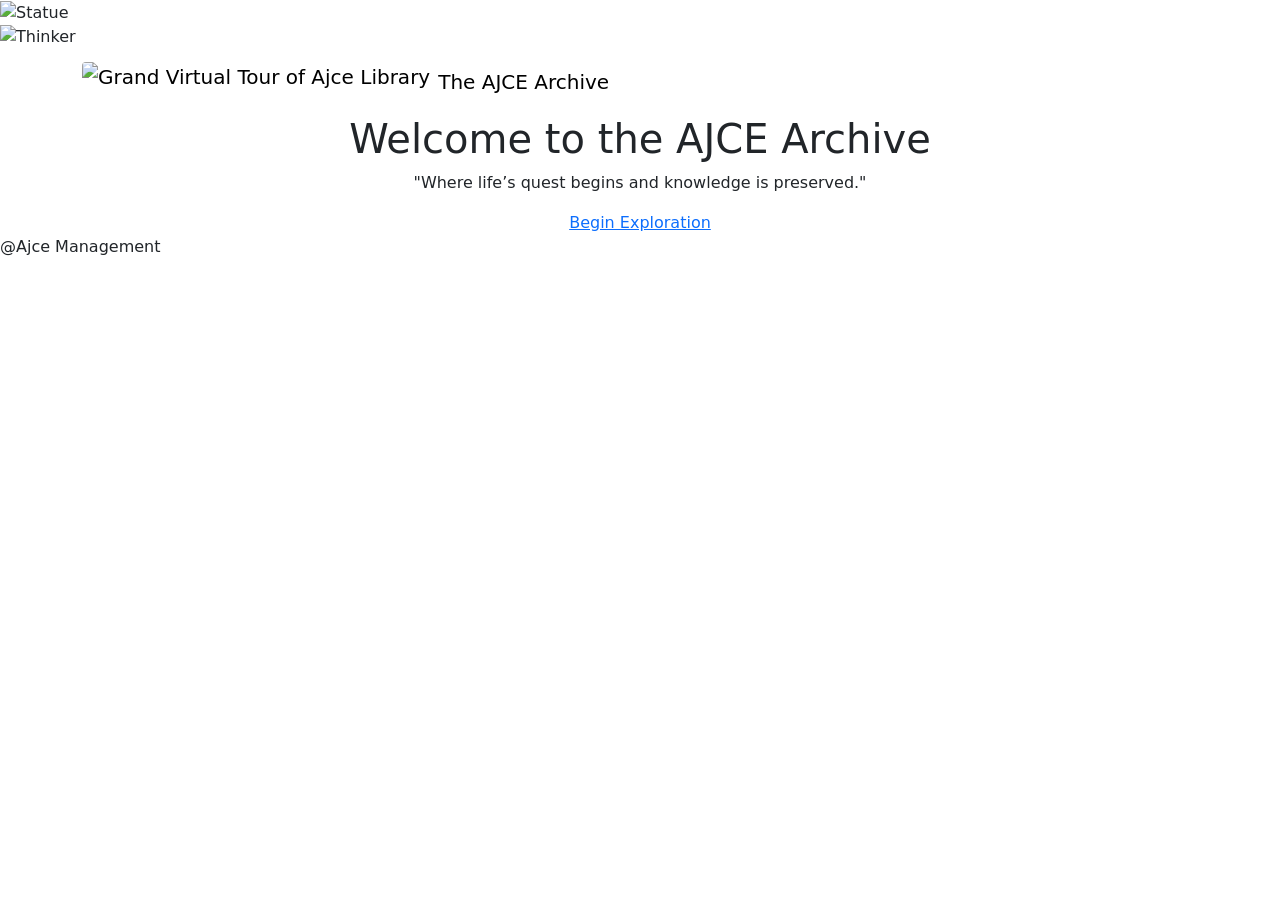
==== index.html @ 490db334 "Html updated" ====
<!DOCTYPE html>
<html>

<head>
    <!-- The title shown at the top of the browser tab -->
    <title>The AJCE Archive</title>
    <!-- Makes the page look good on phones and computers -->
    <meta name="viewport" content="width=device-width, initial-scale=1">
    <!-- Loads Bootstrap for basic layout building blocks -->
    <link href="https://cdn.jsdelivr.net/npm/bootstrap@5.3.2/dist/css/bootstrap.min.css" rel="stylesheet">
    <!-- Our custom design choices -->
    <link rel="stylesheet" href="style.css">
</head>

<body class="landing">

    <!-- Animated Statues -->
    <div class="landing-deco start-top">
        <img src="img/statue.png" alt="Statue">
    </div>
    <div class="landing-deco start-bottom">
        <img src="img/thinker.jpg" alt="Thinker">
    </div>

    <!-- Navigation bar at the top with premium glassmorphism -->
    <nav class="navbar">
        <div class="container d-flex align-items-center">
            <!-- Branding: Logo and Title wrapped in the Virtual Tour link -->
            <a class="navbar-brand d-flex align-items-center gap-2" href="https://youtu.be/TN1XCXporTI?si=je1VvQR_Y2uNkbG3" target="_blank" title="Grand Virtual Tour of Ajce Library">
                <img src="img/collegelogo.jpg" alt="Grand Virtual Tour of Ajce Library" style="height: 40px; border-radius: 4px;">
                <span>The AJCE Archive</span>
            </a>
            <!-- This area dynamically shows 'Scholar Login' or 'Return to Login' -->
            <div id="nav-actions" class="ms-auto d-flex gap-3">
            </div>
        </div>
    </nav>

    <section class="hero">
        <div class="container">
            <div class="hero-content mx-auto text-center">
                <h1>Welcome to the AJCE Archive</h1>
                <p>"Where life’s quest begins and knowledge is preserved."</p>
                <a href="library.html" id="begin-exploration" class="cta-btn">Begin Exploration</a>
            </div>
        </div>
    </section>

    <footer>
        <p>@Ajce Management</p>
    </footer>

    <!-- Bootstrap logic for dropdowns and menus -->
    <script src="https://cdn.jsdelivr.net/npm/bootstrap@5.3.2/dist/js/bootstrap.bundle.min.js"></script>
    <!-- Our custom logic for the landing page entrance and exit motions -->
    <script src="js/landing.js"></script>
</body>

</html>
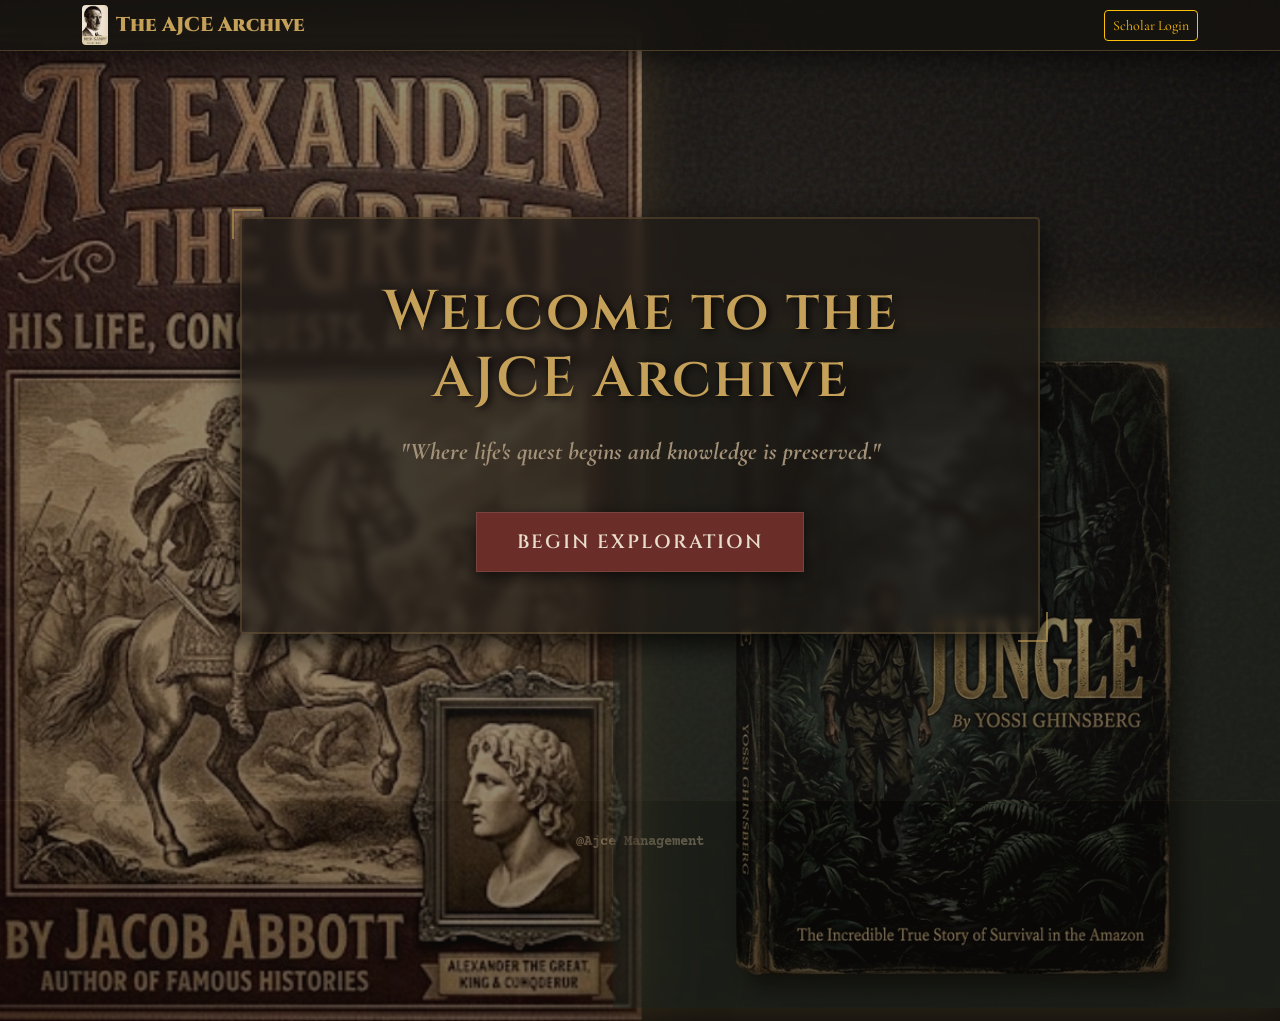
==== commit 3804b55d: "Fix database schema mismatches, centralize routing, add admin dashboard, clean up duplicates, and re" ====
--- a/index.html
+++ b/index.html
@@ -9,17 +9,17 @@
     <!-- Loads Bootstrap for basic layout building blocks -->
     <link href="https://cdn.jsdelivr.net/npm/bootstrap@5.3.2/dist/css/bootstrap.min.css" rel="stylesheet">
     <!-- Our custom design choices -->
-    <link rel="stylesheet" href="style.css">
+    <link rel="stylesheet" href="library css/style (1).css">
 </head>
 
 <body class="landing">
 
     <!-- Animated Statues -->
     <div class="landing-deco start-top">
-        <img src="img/statue.png" alt="Statue">
+        <img src="images/IMG-20260316-WA0038.jpg" alt="Statue">
     </div>
     <div class="landing-deco start-bottom">
-        <img src="img/thinker.jpg" alt="Thinker">
+        <img src="images/IMG-20260316-WA0039.jpg" alt="Thinker">
     </div>
 
     <!-- Navigation bar at the top with premium glassmorphism -->
@@ -27,7 +27,7 @@
         <div class="container d-flex align-items-center">
             <!-- Branding: Logo and Title wrapped in the Virtual Tour link -->
             <a class="navbar-brand d-flex align-items-center gap-2" href="https://youtu.be/TN1XCXporTI?si=je1VvQR_Y2uNkbG3" target="_blank" title="Grand Virtual Tour of Ajce Library">
-                <img src="img/collegelogo.jpg" alt="Grand Virtual Tour of Ajce Library" style="height: 40px; border-radius: 4px;">
+                <img src="images/IMG-20260316-WA0036.jpg" alt="Grand Virtual Tour of Ajce Library" style="height: 40px; border-radius: 4px;">
                 <span>The AJCE Archive</span>
             </a>
             <!-- This area dynamically shows 'Scholar Login' or 'Return to Login' -->
@@ -40,7 +40,7 @@
         <div class="container">
             <div class="hero-content mx-auto text-center">
                 <h1>Welcome to the AJCE Archive</h1>
-                <p>"Where life’s quest begins and knowledge is preserved."</p>
+                <p>"Where life's quest begins and knowledge is preserved."</p>
                 <a href="library.html" id="begin-exploration" class="cta-btn">Begin Exploration</a>
             </div>
         </div>
@@ -53,7 +53,30 @@
     <!-- Bootstrap logic for dropdowns and menus -->
     <script src="https://cdn.jsdelivr.net/npm/bootstrap@5.3.2/dist/js/bootstrap.bundle.min.js"></script>
     <!-- Our custom logic for the landing page entrance and exit motions -->
-    <script src="js/landing.js"></script>
+    <script src="Javascript/landing.js"></script>
+    <!-- Nav actions: show login/logout links based on session -->
+    <script>
+        (function() {
+            const navActions = document.getElementById('nav-actions');
+            const isLoggedIn = localStorage.getItem('isLoggedIn') === 'true';
+            const userRole = localStorage.getItem('userRole');
+            const userName = localStorage.getItem('userName');
+
+            if (isLoggedIn) {
+                navActions.innerHTML = `
+                    <span style="color: var(--accent-gold); font-family: var(--font-heading); font-size: 0.85rem; align-self: center;">
+                        Welcome, ${userName || 'Scholar'}
+                    </span>
+                    ${userRole === 'admin' ? '<a href="admin.html" class="btn btn-outline-warning btn-sm">Admin Panel</a>' : ''}
+                    <button onclick="localStorage.clear(); location.reload();" class="btn btn-outline-secondary btn-sm">Logout</button>
+                `;
+            } else {
+                navActions.innerHTML = `
+                    <a href="login.html" class="btn btn-outline-warning btn-sm">Scholar Login</a>
+                `;
+            }
+        })();
+    </script>
 </body>
 
 </html>
--- a/library css/style (1).css
+++ b/library css/style (1).css
@@ -0,0 +1,2808 @@
+@import url('https://fonts.googleapis.com/css2?family=Cinzel:wght@400;600;700&family=Cormorant+Garamond:ital,wght@0,400;0,600;1,400&family=Courier+Prime&display=swap');
+
+/* 
+ * ===== VARIABLES & AESTHETIC ===== 
+ * Defines the core color palette, typography, and standard visual effects 
+ * used throughout the site to maintain the dark academia / archival theme.
+ * Uses CSS custom properties (--var) for consistent theming.
+ */
+:root {
+    --bg-dark: #12100e;
+    --bg-paper: #2a241f;
+    --bg-parchment: #e8dcca;
+    --text-primary: #d4c5b0;
+    --text-secondary: #a39178;
+    --text-dark: #2c241b;
+    --accent-gold: #c5a059;
+    --accent-gold-hover: #e0bb75;
+    --accent-crimson: #6b2d28;
+    --accent-crimson-hover: #863a34;
+
+    --font-heading: 'Cinzel', serif;
+    --font-body: 'Cormorant Garamond', serif;
+    --font-mono: 'Courier Prime', monospace;
+
+    --shadow-deep: 0 10px 30px rgba(0, 0, 0, 0.8);
+    --shadow-inset: inset 0 0 50px rgba(0, 0, 0, 0.7);
+    --border-ornate: 1px solid rgba(197, 160, 89, 0.3);
+}
+
+/* 
+ * Base Page Texture & Typography 
+ * Applies the core dark background, global noise texture layer (via SVG data URI),
+ * and establishes the default serif font family and sizing for the entire document.
+ */
+body {
+    margin: 0;
+    font-size: x-large;
+    font-weight: 900;
+    font-family: var(--font-body);
+    background-color: var(--bg-dark);
+    /* SVG Noise Texture for the background */
+    background-image: url("data:image/svg+xml,%3Csvg viewBox='0 0 200 200' xmlns='http://www.w3.org/2000/svg'%3E%3Cfilter id='noiseFilter'%3E%3CfeTurbulence type='fractalNoise' baseFrequency='0.85' numOctaves='3' stitchTiles='stitch'/%3E%3C/filter%3E%3Crect width='100%25' height='100%25' filter='url(%23noiseFilter)' opacity='0.08'/%3E%3C/svg%3E"),
+        radial-gradient(circle at center, #24201c 0%, #0d0b0a 100%);
+    background-attachment: fixed;
+    color: var(--text-primary);
+    line-height: 1.6;
+    overflow-x: hidden;
+}
+
+h1,
+h2,
+h3,
+h4,
+h5,
+h6 {
+    font-family: var(--font-heading);
+    color: var(--accent-gold);
+    font-weight: 600;
+    letter-spacing: 2px;
+}
+
+/* These are decorative images like statues and butterflies that sit in the background */
+.collage-bg {
+    position: fixed;
+    top: 0;
+    left: 0;
+    width: 100vw;
+    height: 100vh;
+    overflow: hidden;
+    z-index: -1;
+    pointer-events: none;
+}
+
+.collage-item {
+    position: absolute;
+    mix-blend-mode: multiply;
+    filter: contrast(1.1) sepia(0.6) opacity(0.6);
+    transition: transform 1s ease-out;
+}
+
+.collage-statue {
+    bottom: -5vh;
+    left: -5vw;
+    width: clamp(200px, 40vw, 450px);
+    transform: rotate(-5deg);
+}
+
+.collage-hands {
+    top: 15vh;
+    right: -10vw;
+    width: clamp(300px, 50vw, 600px);
+    transform: rotate(10deg);
+}
+
+.collage-butterfly {
+    top: 10vh;
+    left: 15vw;
+    width: clamp(150px, 25vw, 300px);
+    transform: rotate(-15deg);
+    opacity: 0.4;
+}
+
+/* Parallax hover effect for collage elements */
+body:hover .collage-statue {
+    transform: rotate(-5deg) translate(5px, -5px);
+}
+
+body:hover .collage-hands {
+    transform: rotate(10deg) translate(-10px, 5px);
+}
+
+body:hover .collage-butterfly {
+    transform: rotate(-12deg) translate(15px, 10px);
+}
+
+/* 
+ * ===== LANDING PAGE ===== 
+ * Layout and styling specifically for the initial entry view (index.html).
+ * Uses Flexbox to center the main title and entry button within the viewport.
+ */
+.landing {
+    min-height: 100vh;
+    display: flex;
+    flex-direction: column;
+    position: relative;
+    overflow: hidden;
+}
+
+/* Controls the look of the big statues on the landing page */
+.landing-deco {
+    position: absolute;
+    z-index: 0;
+    pointer-events: none;
+}
+
+.landing-deco img {
+    width: clamp(400px, 55vw, 680px);
+    height: auto;
+    filter: sepia(0.25) contrast(1.1) brightness(1.05) drop-shadow(0 0 30px rgba(197, 160, 89, 0.45)) drop-shadow(0 25px 40px rgba(0, 0, 0, 0.7));
+    transition: filter 0.5s ease;
+}
+
+.landing-deco img:hover {
+    filter: sepia(0.1) contrast(1.15) brightness(1.12) drop-shadow(0 0 50px rgba(197, 160, 89, 0.7)) drop-shadow(0 25px 40px rgba(0, 0, 0, 0.7));
+}
+
+.start-top {
+    top: 3vh;
+    /* Lowered further from -2vh */
+    left: -3vw;
+    animation: slideDown 2.2s cubic-bezier(0.2, 0.8, 0.2, 1) forwards,
+        floatStatue 6s ease-in-out 2.2s infinite;
+}
+
+.start-bottom {
+    bottom: -12vh;
+    right: -1vw;
+    animation: slideUp 2.2s cubic-bezier(0.2, 0.8, 0.2, 1) forwards,
+        floatStatueReverse 7s ease-in-out 2.2s infinite;
+}
+
+@keyframes slideDown {
+    0% {
+        transform: translateY(-100vh);
+        opacity: 0;
+    }
+
+    100% {
+        transform: translateY(0);
+        opacity: 0.5;
+        /* Defined transparency */
+    }
+}
+
+@keyframes slideUp {
+    0% {
+        transform: translateY(100vh);
+        opacity: 0;
+    }
+
+    100% {
+        transform: translateY(0);
+        opacity: 0.5;
+        /* Defined transparency */
+    }
+}
+
+/* Exit Animations */
+.start-top.is-exiting {
+    animation: none !important;
+    /* Kill the floating animation to allow horizontal slide */
+    transform: translateX(-100vw) !important;
+    opacity: 0 !important;
+    transition: all 1s cubic-bezier(0.7, 0, 0.3, 1);
+}
+
+.start-bottom.is-exiting {
+    animation: none !important;
+    /* Kill the floating animation to allow horizontal slide */
+    transform: translateX(100vw) !important;
+    opacity: 0 !important;
+    transition: all 1s cubic-bezier(0.7, 0, 0.3, 1);
+}
+
+.hero-content.is-exiting {
+    opacity: 0;
+    transform: scale(0.9) translateY(-20px);
+    transition: all 0.8s ease;
+}
+
+@keyframes floatStatue {
+
+    0%,
+    100% {
+        transform: translateY(0px);
+    }
+
+    50% {
+        transform: translateY(-18px);
+    }
+}
+
+@keyframes floatStatueReverse {
+
+    0%,
+    100% {
+        transform: translateY(0px);
+    }
+
+    50% {
+        transform: translateY(18px);
+    }
+}
+
+/* STICKY NAVBAR */
+.navbar {
+    position: sticky;
+    top: 0;
+    z-index: 1000;
+
+    display: flex;
+    justify-content: space-between;
+    align-items: center;
+    padding: 20px 60px;
+
+    background: rgba(18, 16, 14, 0.85);
+    backdrop-filter: blur(12px);
+    border-bottom: var(--border-ornate);
+    box-shadow: 0 4px 30px rgba(0, 0, 0, 0.5);
+}
+
+.navbar h2 {
+    margin: 0;
+    font-size: 1.8rem;
+    text-shadow: 0 2px 4px rgba(0, 0, 0, 0.8);
+}
+
+.nav-btn {
+    font-family: var(--font-mono);
+    font-size: 0.9rem;
+    text-transform: uppercase;
+    letter-spacing: 1px;
+    padding: 10px 24px;
+    background: transparent;
+    border: 1px solid var(--accent-gold);
+    color: var(--accent-gold);
+    text-decoration: none;
+    transition: all 0.4s ease;
+    position: relative;
+    overflow: hidden;
+}
+
+.nav-btn::before {
+    content: '';
+    position: absolute;
+    top: 0;
+    left: 0;
+    width: 100%;
+    height: 100%;
+    background: var(--accent-gold);
+    z-index: -1;
+    transform: scaleX(0);
+    transform-origin: right;
+    transition: transform 0.4s ease;
+}
+
+.nav-btn:hover {
+    color: var(--bg-dark);
+}
+
+.nav-btn:hover::before {
+    transform: scaleX(1);
+    transform-origin: left;
+}
+
+/* HERO SECTION */
+.hero {
+    flex-grow: 1;
+    display: flex;
+    justify-content: center;
+    align-items: center;
+    text-align: center;
+    padding: 0 20px;
+    position: relative;
+}
+
+/* Vintage Decorative Frame for Hero Content */
+.hero-content {
+    background: rgba(30, 26, 22, 0.7);
+    padding: 60px 80px;
+    border: 2px solid rgba(197, 160, 89, 0.2);
+    border-radius: 4px;
+    box-shadow: var(--shadow-deep);
+    backdrop-filter: blur(5px);
+    position: relative;
+    max-width: 800px;
+    animation: fadeIn 1.5s ease-out;
+}
+
+/* Ornamental Corners */
+.hero-content::before,
+.hero-content::after {
+    content: '';
+    position: absolute;
+    width: 30px;
+    height: 30px;
+    border: 2px solid var(--accent-gold);
+    opacity: 0.6;
+}
+
+.hero-content::before {
+    top: -10px;
+    left: -10px;
+    border-right: none;
+    border-bottom: none;
+}
+
+.hero-content::after {
+    bottom: -10px;
+    right: -10px;
+    border-left: none;
+    border-top: none;
+}
+
+.hero-content h1 {
+    font-size: 3.5rem;
+    margin-bottom: 20px;
+    text-shadow: 2px 2px 8px rgba(0, 0, 0, 0.9);
+}
+
+.hero-content p {
+    font-size: 1.5rem;
+    color: var(--text-secondary);
+    margin-bottom: 40px;
+    font-style: italic;
+}
+
+.cta-btn {
+    display: inline-block;
+    padding: 14px 40px;
+    background: var(--accent-crimson);
+    color: var(--bg-parchment);
+    font-family: var(--font-heading);
+    font-size: 1.2rem;
+    font-weight: 600;
+    text-decoration: none;
+    letter-spacing: 2px;
+    border: 1px solid rgba(255, 255, 255, 0.1);
+    box-shadow: 0 4px 15px rgba(0, 0, 0, 0.6);
+    transition: all 0.3s ease;
+    text-transform: uppercase;
+}
+
+.cta-btn:hover {
+    background: var(--accent-crimson-hover);
+    transform: translateY(-3px);
+    box-shadow: 0 8px 25px rgba(0, 0, 0, 0.8);
+}
+
+/* ===== INTERACTIVE COLLAGE BACKGROUND ===== */
+.interactive-collage-bg {
+    position: fixed;
+    top: -10%;
+    left: -10%;
+    width: 120%;
+    height: 120%;
+    background-image: url('../images/IMG-20260316-WA0049.jpg');
+    background-size: cover;
+    background-position: center;
+    z-index: -2;
+    filter: brightness(0.35) sepia(0.25) contrast(1.1);
+    transition: transform 0.15s ease-out;
+    /* Smooth hover interaction */
+    pointer-events: none;
+    will-change: transform;
+}
+
+body.landing .interactive-collage-bg {
+    filter: brightness(0.45) sepia(0.2);
+}
+
+/* ===== HIGH-PERFORMANCE LIBRARY ENTRANCE MOTION ===== */
+.library-body {
+    background-color: #000;
+}
+
+/* 
+  1. Cinematic Shutter Reveal
+  This is the black overlay that slides up. We use "transform" instead of "top" 
+  because transform is processed by the computer's GPU, making the motion silky smooth and fast. 
+*/
+.shutter-reveal {
+    position: fixed;
+    top: 0;
+    left: 0;
+    width: 100%;
+    height: 100%;
+    background: #12100e;
+    z-index: 9999;
+    pointer-events: none;
+    transform: translateY(0);
+    /* 
+      "cubic-bezier" is a math curve the browser uses to decide speed.
+      This specific curve (0.9, 0, 0.1, 1) means it starts slow, accelerates fast, and eases at the very end.
+    */
+    transition: transform 1.2s cubic-bezier(0.9, 0, 0.1, 1);
+}
+
+.library-body.is-ready .shutter-reveal {
+    /* Slide it 100% of its height upwards, revealing the page */
+    transform: translateY(-100%);
+}
+
+/* 
+  2. Reveal Items (staggered entry)
+  This controls how the header, search bar, and books "arrive" on the page. 
+  Initially, they are invisible (opacity 0), pushed down (translateY 40px), shrunk (scale 0.95), and blurry.
+*/
+.reveal-item {
+    opacity: 0;
+    transform: translateY(40px) scale(0.95);
+    filter: blur(10px);
+    /* 
+      This transition uses a different cubic-bezier curve that 'overshoots' value 1.
+      This creates a physical, bouncy 'spring' effect when the items land in place.
+    */
+    transition: all 0.7s cubic-bezier(0.34, 1.56, 0.64, 1);
+}
+
+.reveal-item.is-visible {
+    opacity: 1;
+    transform: translateY(0) scale(1);
+    filter: blur(0);
+}
+
+/* Staggered Precision Delays */
+.delay-1 {
+    transition-delay: 0.1s;
+}
+
+.delay-2 {
+    transition-delay: 0.2s;
+}
+
+.delay-3 {
+    transition-delay: 0.3s;
+}
+
+.delay-4 {
+    transition-delay: 0.4s;
+}
+
+.delay-5 {
+    transition-delay: 0.5s;
+}
+
+/* Background zoom-in effect */
+.interactive-collage-bg {
+    transform: scale(1.3);
+    transition: transform 2s cubic-bezier(0.2, 0.8, 0.2, 1), filter 1s ease;
+}
+
+.library-body.is-ready .interactive-collage-bg {
+    transform: scale(1.05);
+    /* Settles into place */
+}
+
+/* ===== 3-TIER ARCHIVAL HEADER ===== */
+/* ===== GLASSMORPHISM HEADERS ===== */
+.library-header, .navbar {
+    position: sticky;
+    top: 0;
+    z-index: 1000;
+    background: rgba(18, 16, 14, 0.8) !important;
+    backdrop-filter: blur(15px) !important;
+    border-bottom: 2px solid var(--accent-gold);
+    box-shadow: 0 15px 40px rgba(0, 0, 0, 0.9);
+    padding: 0;
+}
+
+/* Tier 1: Utility Bar (Bootstrap Navbar) */
+.archival-nav-top {
+    border-bottom: 1px solid rgba(197, 160, 89, 0.15);
+    background: rgba(0, 0, 0, 0.2);
+}
+
+.back-link-archival {
+    font-family: var(--font-heading);
+    color: var(--text-primary) !important;
+    text-decoration: none;
+    font-size: 1.1rem;
+    font-weight: 600;
+    letter-spacing: 1px;
+    transition: all 0.3s ease;
+    display: flex;
+    align-items: center;
+    gap: 10px;
+}
+
+.back-link-archival:hover {
+    color: var(--accent-gold) !important;
+    transform: translateX(-5px);
+}
+
+.back-sym {
+    color: var(--accent-gold);
+    font-size: 1.3rem;
+}
+
+.pfp-container {
+    width: 45px;
+    height: 45px;
+    border-radius: 50%;
+    border: 2px solid var(--accent-gold);
+    display: flex;
+    align-items: center;
+    justify-content: center;
+    cursor: pointer;
+    transition: all 0.3s cubic-bezier(0.4, 0, 0.2, 1);
+    box-shadow: 0 0 15px rgba(197, 160, 89, 0.3);
+    position: relative;
+    background: rgba(40, 35, 30, 0.9);
+}
+
+.pfp-id-text {
+    font-family: var(--font-heading);
+    color: var(--accent-gold);
+    font-size: 0.75rem;
+    font-weight: 700;
+    letter-spacing: 1px;
+    text-transform: uppercase;
+}
+
+.pfp-container:hover {
+    transform: scale(1.1) rotate(5deg);
+    box-shadow: 0 0 25px rgba(197, 160, 89, 0.6);
+}
+
+/* Page Blur Overlay */
+#pageBlur {
+    position: fixed;
+    top: 0;
+    left: 0;
+    width: 100%;
+    height: 100%;
+    background: rgba(0, 0, 0, 0.4);
+    backdrop-filter: blur(8px);
+    z-index: 2000;
+    opacity: 0;
+    pointer-events: none;
+    transition: opacity 0.5s ease;
+}
+
+#pageBlur.active {
+    opacity: 1;
+    pointer-events: auto;
+}
+
+/* Premium Profile Card */
+.profile-card {
+    position: fixed;
+    top: 80px;
+    right: 20px;
+    width: 320px;
+    background: rgba(30, 26, 22, 0.95);
+    backdrop-filter: blur(20px);
+    border: 2px solid var(--accent-gold);
+    border-radius: 8px;
+    padding: 2rem;
+    z-index: 2001;
+    box-shadow: 0 20px 50px rgba(0, 0, 0, 0.9);
+    transform: scale(0.9) translateX(50px);
+    opacity: 0;
+    pointer-events: none;
+    transition: all 0.5s cubic-bezier(0.34, 1.56, 0.64, 1);
+    background-image: url("data:image/svg+xml,%3Csvg viewBox='0 0 200 200' xmlns='http://www.w3.org/2000/svg'%3E%3Cfilter id='noiseFilter'%3E%3CfeTurbulence type='fractalNoise' baseFrequency='0.85' numOctaves='3' stitchTiles='stitch'/%3E%3C/filter%3E%3Crect width='100%25' height='100%25' filter='url(%23noiseFilter)' opacity='0.05'/%3E%3C/svg%3E");
+}
+
+.profile-card.active {
+    transform: scale(1) translateX(0);
+    opacity: 1;
+    pointer-events: auto;
+}
+
+.profile-card-header {
+    display: flex;
+    flex-direction: column;
+    align-items: center;
+    margin-bottom: 2rem;
+    position: relative;
+}
+
+.close-profile-btn {
+    position: absolute;
+    top: -10px;
+    right: -10px;
+    background: #8b0000;
+    border: 1px solid var(--accent-gold);
+    color: white;
+    width: 30px;
+    height: 30px;
+    border-radius: 50%;
+    display: flex;
+    align-items: center;
+    justify-content: center;
+    cursor: pointer;
+    font-size: 1.2rem;
+    transition: all 0.3s ease;
+    box-shadow: 0 4px 10px rgba(0, 0, 0, 0.5);
+}
+
+.close-profile-btn:hover {
+    background: #ff0000;
+    transform: rotate(90deg) scale(1.1);
+}
+
+.profile-avatar-large {
+    width: 80px;
+    height: 80px;
+    border-radius: 50%;
+    border: 3px solid var(--accent-gold);
+    margin-bottom: 1rem;
+    box-shadow: 0 0 20px rgba(197, 160, 89, 0.4);
+    display: flex;
+    align-items: center;
+    justify-content: center;
+    background: rgba(40, 35, 30, 0.9);
+}
+
+.avatar-large-text {
+    font-family: var(--font-heading);
+    color: var(--accent-gold);
+    font-size: 1.8rem;
+    font-weight: 700;
+    letter-spacing: 2px;
+}
+
+.profile-id {
+    font-family: var(--font-heading);
+    color: var(--accent-gold);
+    font-size: 1.4rem;
+    text-transform: uppercase;
+    letter-spacing: 2px;
+}
+
+.profile-role {
+    font-family: var(--font-mono);
+    color: var(--text-secondary);
+    font-size: 0.9rem;
+    margin-bottom: 1.5rem;
+}
+
+.profile-actions {
+    width: 100%;
+    border-top: 1px solid rgba(197, 160, 89, 0.2);
+    padding-top: 1.5rem;
+}
+
+.btn-card-logout {
+    width: 100%;
+    padding: 12px;
+    background: var(--accent-crimson);
+    color: var(--bg-parchment);
+    border: 1px solid var(--accent-gold);
+    border-radius: 4px;
+    font-family: var(--font-heading);
+    text-transform: uppercase;
+    letter-spacing: 2px;
+    cursor: pointer;
+    transition: all 0.3s ease;
+}
+
+.btn-card-logout:hover {
+    background: var(--accent-crimson-hover);
+    transform: translateY(-2px);
+    box-shadow: 0 5px 15px rgba(0, 0, 0, 0.5);
+}
+
+/* Tier 2: Display Title */
+.archival-main-title {
+    font-size: clamp(1.5rem, 5vw, 2.8rem);
+    margin: 0;
+    padding: 8px 0;
+    letter-spacing: clamp(2px, 1.5vw, 10px);
+    font-weight: 700;
+    color: var(--accent-gold);
+    text-transform: uppercase;
+    text-shadow: 0 4px 10px rgba(0, 0, 0, 0.8);
+    transition: all 0.3s ease;
+}
+
+@media (max-width: 768px) {
+    .archival-main-title {
+        padding: 2px 0;
+        letter-spacing: 1px;
+        font-size: 1.5rem;
+        /* Smaller size on mobile */
+    }
+}
+
+/* Tier 3: Controls Row */
+.archival-select-sm,
+.archival-input-sm {
+    background: var(--bg-parchment) !important;
+    color: var(--text-dark) !important;
+    border: 2px solid var(--text-secondary) !important;
+    font-family: var(--font-mono);
+    height: 48px !important;
+    border-radius: 4px !important;
+    font-size: 1rem !important;
+}
+
+@media (max-width: 768px) {
+
+    .archival-select-sm,
+    .archival-input-sm {
+        height: 44px !important;
+        /* Shorter inputs on mobile */
+        font-size: 0.9rem !important;
+    }
+}
+
+.archival-select-sm:focus,
+.archival-input-sm:focus {
+    border-color: var(--accent-gold) !important;
+    box-shadow: 0 0 15px rgba(197, 160, 89, 0.3) !important;
+}
+
+/* Pinterest-Style Search Dropdown */
+.search-input-group-archival {
+    position: relative;
+    width: 100%;
+}
+
+.suggestions-list-archival {
+    position: absolute;
+    top: calc(100% + 8px);
+    left: 0;
+    width: 100%;
+    background: var(--bg-parchment);
+    border: 2px solid var(--accent-gold);
+    border-radius: 6px;
+    list-style: none;
+    padding: 8px 0;
+    margin: 0;
+    z-index: 2000;
+    box-shadow: 0 15px 40px rgba(0, 0, 0, 0.7);
+    overflow: hidden;
+    animation: slideFadeIn 0.3s cubic-bezier(0.175, 0.885, 0.32, 1.275) forwards;
+    transform-origin: top center;
+}
+
+.suggestions-list-archival li {
+    padding: 10px 18px;
+    font-family: var(--font-mono);
+    font-size: 0.95rem;
+    color: var(--text-dark);
+    cursor: pointer;
+    transition: all 0.2s ease;
+    border-bottom: 1px solid rgba(0, 0, 0, 0.05);
+}
+
+.suggestions-list-archival li:last-child {
+    border-bottom: none;
+}
+
+.suggestions-list-archival li:hover,
+.suggestions-list-archival li[aria-selected="true"] {
+    background: rgba(197, 160, 89, 0.15);
+    color: var(--accent-crimson);
+    padding-left: 24px;
+}
+
+.suggestions-list-archival .no-result {
+    color: var(--text-secondary);
+    font-style: italic;
+    text-align: center;
+    padding: 15px;
+}
+
+@keyframes slideFadeIn {
+    from {
+        opacity: 0;
+        transform: translateY(-10px) scale(0.98);
+    }
+
+    to {
+        opacity: 1;
+        transform: translateY(0) scale(1);
+    }
+}
+
+/* Social & Cart Integration */
+.social-row-archival {
+    display: flex;
+    gap: 18px;
+    padding-right: 18px;
+    border-right: 1px solid rgba(197, 160, 89, 0.2);
+}
+
+@media (max-width: 768px) {
+    .social-row-archival {
+        border-right: none;
+        padding-right: 0;
+        margin-bottom: 0px;
+    }
+
+    .header-tier-bottom .row {
+        display: flex !important;
+        flex-direction: row !important;
+        flex-wrap: wrap !important;
+        /* Allow wrapping on extremely narrow screens to prevent disconnect */
+        justify-content: center;
+        gap: 8px;
+    }
+
+    .header-tier-bottom .col-6 {
+        flex: 1 1 45% !important;
+        /* Equal balance, allowing slight gap */
+        min-width: 0;
+        width: auto !important;
+        max-width: none !important;
+    }
+
+    /* Wrap the social row to the next line */
+    .header-tier-bottom .col-12 {
+        flex: 0 0 100% !important;
+        width: 100% !important;
+        margin-top: 10px;
+    }
+
+    .search-input-group-archival {
+        margin: 0;
+    }
+}
+
+.social-link-archival {
+    color: var(--accent-gold);
+    opacity: 0.75;
+    transition: all 0.3s ease;
+    display: block;
+}
+
+.social-link-archival svg {
+    width: 20px;
+    height: 20px;
+}
+
+.social-link-archival:hover {
+    opacity: 1;
+    transform: scale(1.2);
+    color: var(--accent-gold-hover);
+}
+
+.premium-cart-btn-archival {
+    background: transparent;
+    border: none;
+    position: relative;
+    cursor: pointer;
+    padding: 0;
+}
+
+.cart-icon-main {
+    font-size: 1.8rem;
+    color: var(--accent-gold);
+    filter: drop-shadow(0 2px 4px rgba(0, 0, 0, 0.5));
+    transition: transform 0.3s ease;
+}
+
+.premium-cart-btn-archival:hover .cart-icon-main {
+    transform: scale(1.1) rotate(-5deg);
+}
+
+.cart-badge-archival {
+    position: absolute;
+    top: -5px;
+    right: -10px;
+    background: #8b0000;
+    color: #f5e6d3;
+    font-size: 0.75rem;
+    font-weight: 700;
+    padding: 2px 6px;
+    border-radius: 50%;
+    border: 1px solid var(--accent-gold);
+}
+
+footer {
+    text-align: center;
+    padding: 30px;
+    font-family: var(--font-mono);
+    color: var(--text-secondary);
+    font-size: 0.9rem;
+    border-top: 1px solid rgba(197, 160, 89, 0.1);
+    background: var(--bg-dark);
+}
+
+/* ===== PAGE SECTIONS & UI BLOCKS ===== */
+
+/* Consolidated with .archival-main-title */
+
+.header-controls {
+    display: flex;
+    justify-content: space-between;
+    align-items: center;
+    max-width: 1200px;
+    margin: 0 auto;
+}
+
+.search-controls {
+    display: flex;
+    gap: 12px;
+    align-items: center;
+}
+
+.search-controls select {
+    font-family: var(--font-mono);
+    background: var(--bg-parchment);
+    color: var(--text-dark);
+    padding: 10px 35px 10px 15px;
+    border: 2px solid var(--text-secondary);
+    border-radius: 6px;
+    font-size: 1rem;
+    min-width: 180px;
+}
+
+@media (max-width: 768px) {
+    .search-controls select {
+        min-width: 0 !important;
+        /* Allow shrinking on mobile */
+    }
+}
+
+.search-wrap {
+    position: relative;
+    z-index: 10000;
+}
+
+.suggestions {
+    position: absolute;
+    top: 100%;
+    left: 0;
+    right: auto;
+    background: #fff8eb;
+    color: var(--text-dark);
+    border: 1px solid rgba(0, 0, 0, 0.08);
+    max-height: 220px;
+    overflow-y: auto;
+    list-style: none;
+    margin: 6px 0 0 0;
+    padding: 6px 0;
+    z-index: 9999;
+    box-shadow: 0 8px 24px rgba(0, 0, 0, 0.3);
+}
+
+.suggestions li {
+    padding: 8px 12px;
+    cursor: pointer;
+}
+
+.suggestions li[aria-selected="true"],
+.suggestions li:hover {
+    background: var(--accent-gold-hover);
+    color: var(--bg-dark);
+}
+
+main.container.my-2 #bookContainer .col {
+    transition: transform 0.3s ease-in-out, box-shadow 0.3s ease-in-out;
+}
+
+main.container.my-2 #bookContainer .col:hover {
+    transform: translateY(-5px);
+    /* Lifts the card slightly */
+    box-shadow: 0 10px 20px rgba(0, 0, 0, 0.2);
+    /* Adds a shadow for depth */
+}
+
+.suggestions .no-result {
+    color: #6b6b6b;
+    cursor: default;
+}
+
+/* Cart button in header */
+.cart-btn {
+    display: inline-flex;
+    align-items: center;
+    gap: 8px;
+    background: var(--bg-parchment);
+    border: 1px solid rgba(197, 160, 89, 0.18);
+    color: var(--text-dark);
+    font-size: 1rem;
+    cursor: pointer;
+    position: relative;
+    padding: 8px;
+    border-radius: 6px;
+    box-shadow: 0 4px 12px rgba(0, 0, 0, 0.4);
+}
+
+.cart-icon {
+    font-size: 1.8rem;
+    transition: transform 0.3s ease;
+}
+
+.premium-cart-btn:hover .cart-icon {
+    transform: scale(1.1) rotate(-5deg);
+}
+
+/* Compact cart dropdown panel */
+.offcanvas .cart-list {
+    max-height: 320px;
+    overflow: auto;
+    padding: 8px;
+    display: flex;
+    flex-direction: column;
+    gap: 8px;
+}
+
+.offcanvas .cart-item {
+    display: flex;
+    justify-content: space-between;
+    align-items: center;
+    gap: 8px;
+    padding: 8px;
+    border-radius: 6px;
+}
+
+.offcanvas .cart-item .meta {
+    flex: 1 1 auto;
+}
+
+.offcanvas .cart-item .controls {
+    display: flex;
+    gap: 6px;
+    align-items: center;
+}
+
+.offcanvas .cart-item button {
+    padding: 6px 8px;
+    border-radius: 4px;
+    border: 1px solid rgba(0, 0, 0, 0.06);
+    background: transparent;
+    cursor: pointer;
+}
+
+.offcanvas .cart-footer {
+    padding: 8px;
+    border-top: 1px solid rgba(0, 0, 0, 0.04);
+    display: flex;
+    justify-content: flex-end;
+    gap: 8px;
+}
+
+/* Toast notifications */
+.toast-container {
+    position: fixed;
+    bottom: 18px;
+    right: 18px;
+    z-index: 4000;
+    display: flex;
+    flex-direction: column;
+    gap: 8px;
+}
+
+.toast {
+    background: #1f2933;
+    color: #fff;
+    padding: 10px 14px;
+    border-radius: 8px;
+    box-shadow: 0 6px 18px rgba(0, 0, 0, 0.35);
+    opacity: 0;
+    transform: translateY(8px);
+    transition: opacity 220ms ease, transform 220ms ease;
+    min-width: 180px;
+}
+
+.toast.show {
+    opacity: 1;
+    transform: translateY(0);
+}
+
+.toast.success {
+    background: linear-gradient(135deg, #2f855a, #48bb78);
+}
+
+.toast.error {
+    background: linear-gradient(135deg, #c53030, #f56565);
+}
+
+.toast.info {
+    background: linear-gradient(135deg, #2b6cb0, #4299e1);
+}
+
+/* Typewriter style input */
+.library-header input {
+    font-family: var(--font-mono);
+    background: var(--bg-parchment);
+    color: var(--text-dark);
+    padding: 9px 15px;
+    width: auto;
+    max-width: 720px;
+    flex: 1 1 auto;
+    border: 2px solid var(--text-secondary);
+    border-radius: 6px;
+    /* softened from harsh 2px default */
+    font-size: 1.1rem;
+    box-shadow: inset 0 2px 5px rgba(0, 0, 0, 0.2);
+    transition: all 0.3s ease;
+}
+
+.library-header input:focus {
+    outline: none;
+    box-shadow: 0 0 15px rgba(197, 160, 89, 0.4), inset 0 2px 5px rgba(0, 0, 0, 0.2);
+    border-color: var(--accent-gold);
+}
+
+.library-header input::placeholder {
+    /* Bumped contrast for accessibility */
+    color: rgba(44, 36, 27, 0.75);
+}
+
+.back-btn {
+    font-family: var(--font-mono);
+    display: inline-flex;
+    align-items: center;
+    justify-content: center;
+    color: var(--accent-gold);
+    background: rgba(30, 26, 22, 0.7);
+    border: 1px solid var(--accent-gold);
+    text-decoration: none;
+    font-size: clamp(0.75rem, 2vw, 1.1rem);
+    padding: clamp(5px, 1.5vw, 8px) clamp(12px, 3vw, 20px);
+    text-transform: uppercase;
+    letter-spacing: 1px;
+    transition: all 0.3s ease;
+    border-radius: 4px;
+    box-shadow: 0 4px 10px rgba(0, 0, 0, 0.3);
+    white-space: nowrap;
+}
+
+.back-btn:hover {
+    background: var(--accent-gold);
+    color: var(--bg-dark);
+    transform: translateY(-2px);
+    box-shadow: 0 6px 15px rgba(197, 160, 89, 0.4);
+}
+
+/* ===== SOCIAL ICONS (library header) ===== */
+.social-icons-row {
+    display: flex;
+    align-items: center;
+    gap: 12px;
+    /* no margin-top — now sits inline with cart */
+}
+
+/* Right-side cluster: social icons + cart on one line */
+.header-right-cluster {
+    display: flex;
+    align-items: center;
+    gap: 16px;
+}
+
+.social-icon {
+    display: inline-flex;
+    align-items: center;
+    justify-content: center;
+    color: var(--accent-gold);
+    opacity: 0.75;
+    transition: opacity 0.25s ease, transform 0.25s ease,
+        filter 0.25s ease;
+    line-height: 0;
+}
+
+.social-icon svg {
+    width: 18px;
+    height: 18px;
+}
+
+.social-icon:hover {
+    opacity: 1;
+    transform: translateY(-3px);
+    filter: drop-shadow(0 0 6px rgba(197, 160, 89, 0.7));
+}
+
+#stats {
+    display: flex;
+    justify-content: center;
+    gap: 40px;
+    margin: 30px auto;
+    font-family: var(--font-heading);
+    font-size: 1.1rem;
+    color: var(--accent-gold);
+    text-transform: uppercase;
+    letter-spacing: 1px;
+    background: rgba(18, 16, 14, 0.85) !important;
+    /* Premium Contrast Fix */
+    padding: 18px 30px;
+    border-radius: 4px;
+    border: 1px solid var(--accent-gold);
+    max-width: 600px;
+    box-shadow: var(--shadow-deep);
+    position: relative;
+    z-index: 10;
+}
+
+/* Numbers in stats use a clean sans-serif to feel like live data */
+#stats span {
+    font-family: 'Inter', 'Segoe UI', Arial, sans-serif;
+    font-size: 1rem;
+    letter-spacing: 0;
+}
+
+#bookContainer {
+    /* Use Bootstrap row/cols for layout; keep light padding */
+    padding: 12px 6px;
+    max-width: 1400px;
+    margin: 0 auto;
+}
+
+/* Book Card as an Old Polaroid/Parchment */
+.book-card {
+    background: rgba(30, 26, 22, 0.45);
+    backdrop-filter: blur(12px);
+    -webkit-backdrop-filter: blur(12px);
+    background-image: url("data:image/svg+xml,%3Csvg viewBox='0 0 200 200' xmlns='http://www.w3.org/2000/svg'%3E%3Cfilter id='noiseFilter'%3E%3CfeTurbulence type='fractalNoise' baseFrequency='1.5' numOctaves='3' stitchTiles='stitch'/%3E%3C/filter%3E%3Crect width='100%25' height='100%25' filter='url(%23noiseFilter)' opacity='0.05'/%3E%3C/svg%3E");
+    padding: 16px;
+    box-shadow:
+        0 2px 4px rgba(0, 0, 0, 0.3),
+        0 10px 25px rgba(0, 0, 0, 0.6),
+        inset 0 0 40px rgba(197, 160, 89, 0.05);
+    position: relative;
+    transition: box-shadow 0.4s ease, border-color 0.4s ease !important;
+    border: 2px solid rgba(197, 160, 89, 0.45);
+    border-radius: 8px;
+    min-height: 580px;
+    /* Grand Archive Scale */
+}
+
+@keyframes floatCardHover {
+
+    0%,
+    100% {
+        transform: translateY(-8px);
+        box-shadow: 0 15px 30px rgba(0, 0, 0, 0.7), inset 0 0 20px rgba(197, 160, 89, 0.15);
+    }
+
+    50% {
+        transform: translateY(-16px);
+        box-shadow: 0 25px 45px rgba(0, 0, 0, 0.8), inset 0 0 20px rgba(197, 160, 89, 0.15);
+    }
+}
+
+div.card.book-card:hover {
+    /* The floating animation takes over */
+    animation: floatCardHover 3s ease-in-out infinite !important;
+    border-color: rgba(197, 160, 89, 0.9);
+    z-index: 10;
+    cursor: pointer;
+}
+
+.book-card img {
+    width: 100%;
+    height: auto;
+    aspect-ratio: 3 / 4;
+    object-fit: cover;
+    border: 2px solid rgba(0, 0, 0, 0.4);
+    filter: sepia(0.3) contrast(1.1) brightness(0.9);
+    background: #110e0c;
+}
+
+.book-content {
+    text-align: center;
+    margin-top: 15px;
+    color: var(--text-primary);
+}
+
+.book-content h3 {
+    font-family: var(--font-heading);
+    color: var(--accent-gold);
+    font-size: 1.3rem;
+    margin: 10px 0 5px 0;
+    line-height: 1.3;
+}
+
+.book-content p {
+    font-family: var(--font-body);
+    font-size: 1.1rem;
+    margin: 0;
+    font-style: italic;
+    color: var(--text-secondary);
+}
+
+/* Stock status as a stamped label */
+.book-content p.stock-status {
+    font-family: var(--font-mono);
+    font-size: 0.8rem;
+    font-style: normal;
+    text-transform: uppercase;
+    margin: 15px auto;
+    padding: 4px 8px;
+    border: 1px dashed rgba(0, 0, 0, 0.3);
+    display: inline-block;
+    background: rgba(0, 0, 0, 0.03);
+}
+
+.low-stock {
+    color: #a85923 !important;
+    border-color: #a85923 !important;
+}
+
+.unavailable {
+    color: #8a2a24 !important;
+    border-color: #8a2a24 !important;
+    text-decoration: line-through;
+}
+
+/* ===== PIN BADGE + BUTTON TO CARD BOTTOM ===== */
+/* Push the stock badge down to absorb all leftover flex space so every card
+   has its badge at the same vertical position regardless of title/author length */
+.card-body.d-flex.flex-column>p.mb-3 {
+    margin-top: auto !important;
+    margin-bottom: 10px !important;
+    text-align: center;
+}
+
+/* The button footer already uses Bootstrap's mt-auto — zero it out now that
+   the stock paragraph above handles the spacing */
+.card-body.d-flex.flex-column>.mt-auto {
+    margin-top: 0 !important;
+}
+
+
+/* ===== STOCK BADGE THEME OVERRIDES ===== */
+/* Available — deep gold text on dark parchment, dashed stamp border */
+.badge.bg-success {
+    background-color: #1e1a16 !important;
+    color: var(--accent-gold) !important;
+    border: 1px dashed var(--accent-gold);
+    font-family: var(--font-mono);
+    font-size: 0.75rem;
+    letter-spacing: 0.5px;
+    text-transform: uppercase;
+    border-radius: 2px;
+    padding: 5px 10px;
+}
+
+/* Low Stock — warm amber on a slightly lighter dark background */
+.badge.bg-warning {
+    background-color: #231e18 !important;
+    color: #c98a3a !important;
+    border: 1px dashed #c98a3a;
+    font-family: var(--font-mono);
+    font-size: 0.75rem;
+    letter-spacing: 0.5px;
+    text-transform: uppercase;
+    border-radius: 2px;
+    padding: 5px 10px;
+}
+
+/* Unavailable — muted crimson on dark background */
+.badge.bg-secondary {
+    background-color: #1c1614 !important;
+    color: #8a4040 !important;
+    border: 1px dashed #8a4040;
+    font-family: var(--font-mono);
+    font-size: 0.75rem;
+    letter-spacing: 0.5px;
+    text-transform: uppercase;
+    border-radius: 2px;
+    padding: 5px 10px;
+    text-decoration: line-through;
+}
+
+
+
+
+
+/* ===== BOOK INFO MODAL ===== */
+.book-info-modal .modal-content {
+    background: #1e1a15;
+    border: 1px solid rgba(197, 160, 89, 0.4);
+    border-radius: 4px;
+    box-shadow: 0 20px 60px rgba(0, 0, 0, 0.85);
+}
+
+.book-info-modal .modal-header {
+    background: rgba(197, 160, 89, 0.08);
+    border-bottom: 1px solid rgba(197, 160, 89, 0.25);
+    padding: 18px 24px;
+}
+
+.book-info-modal .modal-title {
+    font-family: var(--font-heading);
+    color: var(--accent-gold);
+    letter-spacing: 2px;
+    font-size: 1.2rem;
+    display: flex;
+    flex-direction: column;
+    gap: 4px;
+}
+
+.book-info-modal .info-modal-label {
+    font-size: 0.75rem;
+    color: var(--text-secondary);
+    letter-spacing: 3px;
+    text-transform: uppercase;
+    font-family: var(--font-mono);
+}
+
+.book-info-modal .modal-body {
+    background: #1e1a15;
+    padding: 28px 24px;
+}
+
+.book-info-modal .modal-footer {
+    background: rgba(197, 160, 89, 0.05);
+    border-top: 1px solid rgba(197, 160, 89, 0.2);
+}
+
+/* Cover image inside modal */
+.info-cover-wrap {
+    width: 150px;
+}
+
+.info-cover-img {
+    width: 150px;
+    height: 210px;
+    object-fit: cover;
+    border: 2px solid rgba(197, 160, 89, 0.4);
+    border-radius: 2px;
+    filter: sepia(0.2) contrast(1.1) brightness(0.95);
+    box-shadow: 6px 6px 20px rgba(0, 0, 0, 0.7);
+    transition: filter 0.4s ease;
+}
+
+.info-cover-img:hover {
+    filter: sepia(0) contrast(1.1) brightness(1.05);
+}
+
+/* Text side */
+.info-text-wrap {
+    flex: 1;
+    color: var(--text-primary);
+}
+
+.info-author {
+    font-family: var(--font-body);
+    font-size: 1.1rem;
+    color: var(--text-secondary);
+    margin-bottom: 10px;
+}
+
+.info-author em {
+    color: var(--accent-gold);
+    font-style: italic;
+}
+
+.info-genre-tag {
+    display: inline-block;
+    font-family: var(--font-mono);
+    font-size: 0.7rem;
+    text-transform: uppercase;
+    letter-spacing: 1.5px;
+    color: var(--accent-gold);
+    border: 1px dashed rgba(197, 160, 89, 0.5);
+    padding: 3px 10px;
+    border-radius: 2px;
+    margin-bottom: 14px;
+}
+
+.info-divider {
+    border-color: rgba(197, 160, 89, 0.2);
+    margin: 14px 0;
+}
+
+.info-summary {
+    font-family: var(--font-body);
+    font-size: 1.45rem;
+    line-height: 1.8;
+    color: var(--bg-parchment);
+    font-style: italic;
+    margin: 0;
+    padding: 20px;
+    background: rgba(0, 0, 0, 0.25);
+    border-left: 2px solid var(--accent-gold);
+    box-shadow: inset 0 0 20px rgba(0, 0, 0, 0.3);
+}
+
+/* Pagination styles - like index cards */
+#pagination {
+    padding: 12px 0;
+}
+
+/* Let Bootstrap provide pagination styling; small theme tweaks */
+.pagination {
+    justify-content: center;
+    gap: 5px;
+}
+
+.pagination .page-link {
+    font-family: var(--font-mono);
+    background-color: rgba(30, 26, 22, 0.7);
+    color: var(--text-primary);
+    border: 1px solid rgba(197, 160, 89, 0.3);
+    border-radius: 4px;
+    padding: 8px 16px;
+    transition: all 0.3s ease;
+    box-shadow: 0 4px 10px rgba(0, 0, 0, 0.3);
+}
+
+.pagination .page-link:hover {
+    background-color: var(--accent-gold);
+    color: var(--bg-dark);
+    border-color: var(--accent-gold);
+    transform: translateY(-2px);
+    box-shadow: 0 6px 15px rgba(197, 160, 89, 0.4);
+}
+
+.pagination .page-item.active .page-link {
+    background-color: var(--accent-gold);
+    color: var(--bg-dark);
+    border-color: var(--accent-gold);
+    box-shadow: inset 0 2px 5px rgba(0, 0, 0, 0.5);
+}
+
+.pagination .page-item.disabled .page-link {
+    background-color: rgba(30, 26, 22, 0.3);
+    color: rgba(163, 145, 120, 0.5);
+    /* Faded text-secondary */
+    border-color: rgba(197, 160, 89, 0.1);
+    box-shadow: none;
+    transform: none;
+}
+
+/* Keyframes */
+@keyframes fadeIn {
+    from {
+        opacity: 0;
+        transform: translateY(20px);
+    }
+
+    to {
+        opacity: 1;
+        transform: translateY(0);
+    }
+}
+
+@media (max-width: 768px) {
+    .navbar {
+        padding: 15px 30px;
+    }
+
+    .hero-content {
+        padding: 40px 30px;
+        margin: 0 20px;
+    }
+
+    .hero-content h1 {
+        font-size: 2.2rem;
+    }
+
+    .hero-content p {
+        font-size: 1.1rem;
+    }
+
+    .header-controls {
+        flex-direction: column;
+        gap: 12px;
+        align-items: center;
+        /* Center-align controls on mobile/tablet */
+    }
+
+    .header-right-cluster {
+        width: 100%;
+        justify-content: center;
+        gap: 12px;
+        flex-wrap: wrap;
+        /* Prevent items from clashing */
+    }
+
+    .back-btn {
+        font-size: 0.85rem;
+        padding: 7px 14px;
+        align-self: center;
+        /* Center return button */
+    }
+
+    #bookContainer {
+        padding: 20px;
+        gap: 30px;
+    }
+}
+
+/* Additional mobile-friendly tweaks */
+@media (max-width: 640px) {
+
+    /* Back button — phone: compact, does NOT stretch full-width */
+    .back-btn {
+        width: auto;
+        max-width: 170px;
+        font-size: 0.78rem;
+        padding: 7px 12px;
+        letter-spacing: 0.5px;
+        justify-content: center;
+    }
+
+    /* Social icons — phone: slightly smaller */
+    .social-icon svg {
+        width: 15px;
+        height: 15px;
+    }
+
+    .search-controls {
+        flex-direction: column;
+        align-items: stretch;
+        gap: 10px;
+    }
+
+    .search-controls select {
+        width: 100%;
+    }
+
+    .search-wrap {
+        width: 100%;
+    }
+
+    .search-wrap input {
+        width: 100%;
+        padding: 14px 12px;
+        font-size: 1rem;
+    }
+
+    .suggestions {
+        top: 58px;
+    }
+
+    .add-summary {
+        width: 100%;
+    }
+
+    .add-details {
+        padding: 10px;
+    }
+
+    .book-card img {
+        height: 260px;
+    }
+
+    .book-content h3 {
+        font-size: 1.1rem;
+    }
+
+    /* Ensure interactive controls remain comfortably tappable on small screens */
+    .btn,
+    #pagination button {
+        padding: 12px 16px;
+        min-height: 44px;
+        font-size: 1rem;
+    }
+
+    #pagination {
+        padding: 20px;
+    }
+}
+
+/* Modal styles for reservation */
+
+.modal-panel {
+    display: none;
+}
+
+.confirm-panel {
+    max-width: 360px;
+}
+
+/* Reservations panel */
+.reservations-panel {
+    max-width: 1100px;
+    margin: 24px auto;
+    padding: 12px 20px;
+    border: 1px solid rgba(197, 160, 89, 0.08);
+    background: rgba(30, 26, 22, 0.4);
+    border-radius: 6px;
+}
+
+.reservations-panel h2 {
+    color: var(--accent-gold);
+    margin: 0 0 10px 0;
+    font-size: 1.1rem;
+}
+
+.reservations-list {
+    display: flex;
+    flex-direction: column;
+    gap: 10px;
+}
+
+.reservation-item {
+    display: flex;
+    justify-content: space-between;
+    align-items: center;
+    gap: 12px;
+    padding: 10px;
+    background: #fff8eb;
+    color: var(--text-dark);
+    border-radius: 6px;
+    border: 1px solid rgba(0, 0, 0, 0.06);
+}
+
+.reservation-item .meta {
+    display: flex;
+    gap: 12px;
+    align-items: center;
+}
+
+.reservation-item .meta .title {
+    font-weight: 700;
+}
+
+.reservation-item .meta .due {
+    color: #6b6b6b;
+    font-size: 0.95rem;
+}
+
+.reservation-item button {
+    padding: 8px 12px;
+    border-radius: 4px;
+    border: none;
+    cursor: pointer;
+}
+
+.reservation-item .btn-cancel-res {
+    background: var(--accent-crimson);
+    color: var(--bg-parchment);
+}
+
+/* Hide the visible "Current Reservations" block while keeping all JS logic intact.
+   The element remains in the DOM and JavaScript can still read/update it; this
+   rule only prevents it from being shown to users. Remove or comment this rule
+   to make the reservations panel visible again. */
+.reservations-panel,
+#reservationsPanel {
+    display: none !important;
+    visibility: hidden !important;
+    height: 0 !important;
+    padding: 0 !important;
+    margin: 0 !important;
+    overflow: hidden !important;
+}
+
+/* Additional responsive improvements */
+/* Header/search layout: allow wrapping and flexible inputs */
+.header-controls {
+    flex-wrap: wrap;
+    gap: 12px;
+    align-items: center;
+}
+
+.search-controls {
+    display: flex;
+    gap: 12px;
+    align-items: center;
+    flex: 1 1 400px;
+}
+
+.search-controls select {
+    flex: 0 0 180px;
+    min-width: 120px;
+}
+
+/* Ensure cart badge and panel behave on small screens */
+.cart-btn {
+    padding: 6px 8px;
+}
+
+.cart-count {
+    top: -6px;
+    right: -8px;
+    transform: translateZ(0);
+}
+
+.cart-panel {
+    right: 20px;
+    top: 56px;
+}
+
+/* Make modals and panels fit mobile viewports nicely */
+.modal-panel {
+    max-width: 92vw;
+    margin: 0 4vw;
+}
+
+/* Improve touch targets on small devices */
+button,
+.cart-item button {
+    min-height: 44px;
+}
+
+@media (max-width: 1024px) {
+    .library-header input {
+        max-width: 520px;
+    }
+
+    .book-card img {
+        max-height: 480px;
+    }
+}
+
+@media (max-width: 640px) {
+    .header-controls {
+        padding: 10px 16px;
+    }
+
+    .search-controls {
+        flex-direction: column;
+        align-items: stretch;
+    }
+
+    .search-controls select {
+        width: 100%;
+    }
+
+    .library-header input {
+        width: 100%;
+        padding: 14px;
+    }
+
+    .cart-panel {
+        left: 10px;
+        right: 10px;
+        width: auto;
+        top: 72px;
+    }
+
+    .cart-panel .cart-list {
+        max-height: 320px;
+    }
+
+    .book-card img {
+        aspect-ratio: 3 / 4;
+        height: auto;
+    }
+
+    .book-content h3 {
+        font-size: 1.05rem;
+    }
+
+    .btn {
+        padding: 12px 14px;
+        font-size: 1rem;
+    }
+
+    #pagination {
+        padding: 20px;
+    }
+}
+
+/* Make the book grid adapt gracefully on very small screens */
+@media (max-width: 380px) {
+    #bookContainer {
+        grid-template-columns: 1fr;
+        gap: 20px;
+        padding: 12px;
+    }
+
+    .hero-content h1 {
+        font-size: 1.6rem;
+    }
+}
+
+/* Additional fixes discovered during audit */
+/* Make stats bar responsive and avoid overflow */
+#stats {
+    flex-wrap: wrap;
+    gap: 18px;
+    padding: 12px;
+}
+
+#stats span {
+    display: inline-block;
+    min-width: 140px;
+    text-align: center;
+}
+
+/* Improve grid on mid-sized screens */
+@media (min-width: 640px) and (max-width: 900px) {
+    #bookContainer {
+        grid-template-columns: repeat(auto-fill, minmax(200px, 1fr));
+        gap: 28px;
+        padding: 18px;
+    }
+
+    .book-card img {
+        height: 380px;
+    }
+}
+
+/* Ensure the header h1 shrinks on smaller widths to prevent wrapping into controls */
+.library-header h1 {
+    font-size: clamp(1.4rem, 2.0vw + 1rem, 2.2rem);
+}
+
+/* Ensure reserve button text wraps cleanly and remains tappable */
+.btn {
+    white-space: normal;
+    word-break: keep-all;
+}
+
+/* Tighten card padding on small screens to fit more content */
+.book-card {
+    padding: 12px 12px 20px 12px;
+}
+
+/* Avoid very wide images causing horizontal scroll on some mobile UAs */
+img {
+    max-width: 100%;
+    height: auto;
+}
+
+/* Accessibility: increase contrast for small text in cards if needed */
+.book-content p {
+    color: #3d3226;
+}
+
+@media (prefers-reduced-motion: reduce) {
+    * {
+        transition: none !important;
+        animation: none !important;
+    }
+}
+
+/* Responsive Improvements */
+@media (max-width: 768px) {
+    #stats {
+        justify-content: center;
+        font-size: 0.9rem;
+    }
+}
+
+@media (max-width: 480px) {
+    .archival-nav-top {
+        padding: 6px 10px !important;
+    }
+
+    .back-link-archival {
+        font-size: 0.85rem;
+        gap: 6px;
+    }
+
+    .btn-archival-logout {
+        padding: 5px 12px;
+        font-size: 0.75rem;
+        letter-spacing: 1px;
+    }
+
+    .archival-main-title {
+        padding: 15px 0 5px;
+    }
+
+    .header-tier-bottom {
+        padding-bottom: 20px !important;
+    }
+}
+
+/* Genre select + search appearance: make them match and behave nicely */
+.header-search .search-controls {
+    display: flex;
+    gap: 12px;
+    align-items: center;
+}
+
+.header-search .search-controls select,
+.header-search .search-controls input {
+    width: 100%;
+    max-width: none;
+    background: var(--bg-parchment);
+    color: var(--text-dark);
+    padding: 10px 12px;
+    border: 2px solid var(--text-secondary);
+    border-radius: 4px;
+    font-family: var(--font-mono);
+    box-sizing: border-box;
+}
+
+/* Make the search input expand and the genre select compact */
+.header-search .search-controls input {
+    /* input should take remaining space */
+    flex: 1 1 60%;
+    min-width: 160px;
+    max-width: none;
+}
+
+.header-search .search-controls select {
+    /* keep genre select compact */
+    flex: 0 0 140px;
+    min-width: 100px;
+    max-width: 180px;
+}
+
+/* Strong override to make header controls small regardless of root font-size */
+.library-header .header-search .search-controls input,
+.library-header .header-search .search-controls select {
+    font-size: 1rem !important;
+    padding: 8px 10px !important;
+    height: auto !important;
+    line-height: 1.1 !important;
+}
+
+/* For iPhone SE specifically, force a compact height */
+@media (max-width: 360px) {
+
+    .library-header .header-search .search-controls input,
+    .library-header .header-search .search-controls select {
+        font-size: 0.95rem !important;
+        padding: 6px 8px !important;
+        height: 36px !important;
+    }
+}
+
+#genreSelect,
+.header-search .search-controls select {
+    flex: none !important;
+    display: block !important;
+    width: 170px !important;
+    box-sizing: border-box !important;
+
+    /* Typography & Sizing */
+    font-size: 18px !important;
+    /* Better for mobile zoom prevention */
+    height: 44px !important;
+    /* Slightly taller for better touch targets */
+    padding: 0 15px 0 12px !important;
+    /* Standardized padding */
+    line-height: 1.1 !important;
+
+    /* Visuals */
+    -webkit-appearance: none !important;
+    appearance: none !important;
+    background-color: var(--bg-parchment) !important;
+    color: var(--text-dark) !important;
+    border: 2px solid var(--text-secondary) !important;
+    border-radius: 6px !important;
+    cursor: pointer;
+
+    /* Simplified Arrow (SVG is more reliable than gradients) */
+    background-image: url("data:image/svg+xml,%3Csvg xmlns='http://www.w3.org/2000/svg' width='12' height='12' fill='%23333' viewBox='0 0 16 16'%3E%3Cpath d='M7.247 11.14 2.451 5.658C1.885 5.013 2.345 4 3.204 4h9.592a1 1 0 0 1 .753 1.659l-4.796 5.48a1 1 0 0 1-1.506 0z'/%3E%3C/svg%3E") !important;
+    background-repeat: no-repeat !important;
+    background-position: right 12px center !important;
+    background-size: 12px !important;
+}
+
+/* Fix for overlapping cards below */
+.book-card,
+.harry-potter-container {
+    clear: both;
+    margin-top: 20px;
+    position: relative;
+    z-index: 1;
+}
+
+@media (max-width: 360px) {
+
+    #genreSelect,
+    .header-search .search-controls select {
+        height: 34px !important;
+        padding: 6px 8px !important;
+        font-size: 0.95rem !important;
+    }
+}
+
+/* Keep select arrow visible but make control compact */
+.header-search .search-controls select {
+    -webkit-appearance: menulist-button;
+    appearance: menulist-button;
+    background-image: linear-gradient(45deg, transparent 50%, rgba(0, 0, 0, 0.2) 50%), linear-gradient(135deg, rgba(0, 0, 0, 0.2) 50%, transparent 50%);
+    background-position: calc(100% - 18px) calc(1em + 2px), calc(100% - 13px) calc(1em + 2px);
+    background-size: 5px 5px, 5px 5px;
+    background-repeat: no-repeat;
+    padding-right: 34px;
+    /* space for arrow */
+}
+
+@media (max-width: 480px) {
+    .header-search .search-controls {
+        gap: 8px;
+    }
+
+    .header-search .search-controls select,
+    .header-search .search-controls input {
+        padding: 8px 10px;
+        font-size: 1rem;
+    }
+}
+
+@media (max-width: 360px) {
+
+    /* Stack them fully on very narrow devices */
+    .header-search .search-controls {
+        flex-direction: column;
+        align-items: stretch;
+    }
+
+    .header-search .search-controls select,
+    .header-search .search-controls input {
+        height: 40px;
+    }
+}
+
+/* Bootstrap-based header sizing overrides: make select compact and input fluid */
+.header-search .row>.col-auto .form-select {
+    width: 140px;
+    /* compact genre select */
+}
+
+.header-search .row>.col .form-control {
+    width: 100%;
+}
+
+/* Ensure suggestion dropdown defaults are sensible; JS will set precise width */
+.position-relative>.suggestions {
+    width: auto;
+    left: 0;
+    right: auto;
+    box-sizing: border-box;
+    min-width: 150px;
+    max-width: 100%;
+}
+
+@media (max-width: 360px) {
+    .header-search .row>.col-auto .form-select {
+        width: 110px;
+    }
+}
+
+/* ===== Vintage theme applied to Bootstrap components ===== */
+/* Make Bootstrap cards look like the old parchment book cards */
+.card.h-100 {
+    background-color: #f7eedf;
+    background-image: url("data:image/svg+xml,%3Csvg viewBox='0 0 200 200' xmlns='http://www.w3.org/2000/svg'%3E%3Cfilter id='noiseFilter'%3E%3CfeTurbulence type='fractalNoise' baseFrequency='1.5' numOctaves='3' stitchTiles='stitch'/%3E%3C/filter%3E%3Crect width='100%25' height='100%25' filter='url(%23noiseFilter)' opacity='0.04'/%3E%3C/svg%3E");
+    padding: 12px;
+    box-shadow: 0 15px 35px rgba(0, 0, 0, 0.45), inset 0 0 30px rgba(139, 115, 85, 0.08);
+    border: 1px solid #d7c9b0;
+    position: relative;
+}
+
+.card.h-100::after {
+    content: '';
+    position: absolute;
+    bottom: -6px;
+    left: 0;
+    width: 100%;
+    height: 8px;
+    background: repeating-linear-gradient(45deg, transparent, transparent 4px, #e8dcca 4px, #e8dcca 8px);
+    opacity: 0.5;
+}
+
+.card-img-top {
+    filter: sepia(0.45) contrast(1.05) brightness(0.9);
+    border: 1px solid rgba(0, 0, 0, 0.08);
+    object-fit: cover;
+}
+
+.card.h-100 .card-title {
+    font-family: var(--font-heading);
+    color: #1a1512;
+    font-size: 1.05rem;
+}
+
+.card.h-100 .card-text {
+    font-style: italic;
+    color: #4a3c2e;
+}
+
+/* Vintage-styled Bootstrap modal & offcanvas */
+.modal-content {
+    background: var(--bg-parchment);
+    color: var(--text-dark);
+    border: 1px solid rgba(0, 0, 0, 0.06);
+    box-shadow: 0 12px 40px rgba(0, 0, 0, 0.6);
+    border-radius: 8px;
+}
+
+.modal-header .modal-title {
+    color: var(--accent-crimson);
+    font-family: var(--font-heading);
+}
+
+.modal-body p {
+    color: #c39658;
+}
+
+
+
+/* ===== SITE FOOTER ===== */
+.site-footer {
+    background: #110e0c;
+    border-top: 1px solid rgba(197, 160, 89, 0.15);
+    padding: 40px 20px;
+    margin-top: 60px;
+    font-family: var(--font-body);
+    position: relative;
+    z-index: 100;
+    clear: both;
+}
+
+.footer-links {
+    display: flex;
+    justify-content: center;
+    flex-wrap: wrap;
+    gap: 30px;
+    margin-bottom: 20px;
+}
+
+.footer-links a {
+    color: var(--accent-gold);
+    text-decoration: none;
+    font-family: var(--font-heading);
+    letter-spacing: 1.5px;
+    text-transform: uppercase;
+    font-size: 0.9rem;
+    opacity: 0.7;
+    transition: opacity 0.3s ease, color 0.3s ease;
+}
+
+.footer-links a:hover {
+    opacity: 1;
+    color: #ffd899;
+}
+
+.footer-copy {
+    color: var(--text-secondary);
+    font-size: 0.85rem;
+    opacity: 0.5;
+    margin: 0;
+}
+
+.offcanvas {
+    background: var(--bg-parchment);
+    color: var(--text-dark);
+    border-left: 1px solid rgba(0, 0, 0, 0.06);
+}
+
+.offcanvas .offcanvas-header {
+    border-bottom: 1px solid rgba(0, 0, 0, 0.04);
+}
+
+/* Buttons tuned to vintage palette but keeping Bootstrap behavior */
+.btn-primary {
+    background: var(--accent-crimson) !important;
+    border-color: #4a1914 !important;
+    color: var(--bg-parchment) !important;
+}
+
+.btn-primary:hover,
+.btn-primary:focus {
+    background: var(--accent-crimson-hover) !important;
+    border-color: #5b201b !important;
+}
+
+.btn-outline-secondary {
+    color: var(--accent-gold);
+    border-color: rgba(197, 160, 89, 0.18);
+}
+
+/* Keep the vintage header look while using Bootstrap navbar markup */
+.navbar {
+    background: rgba(22, 19, 16, 0.9) !important;
+    border-bottom: var(--border-ornate);
+    box-shadow: 0 6px 30px rgba(0, 0, 0, 0.6);
+}
+
+.navbar-brand {
+    font-family: var(--font-heading);
+    color: var(--accent-gold) !important;
+}
+
+/* Ensure suggestions dropdown keeps parchment look */
+.suggestions {
+    background: #fff8eb;
+    color: var(--text-dark);
+    border: 1px solid rgba(0, 0, 0, 0.08);
+}
+
+/* ===== LOGIN PAGE ===== */
+.login-section {
+    min-height: calc(100vh - 160px);
+    /* Slightly more room for header/footer */
+    display: flex;
+    align-items: center;
+    justify-content: center;
+    padding: 80px 20px;
+    /* Increased top/bottom padding to prevent clustering */
+}
+
+.login-box {
+    max-width: 480px !important;
+    /* Slightly wider for better proportions */
+    padding: 60px !important;
+    margin-top: -60px;
+    /* Shifted up as requested */
+}
+
+.login-subtitle {
+    font-size: 1.1rem !important;
+    margin-bottom: 30px !important;
+}
+
+.vintage-input {
+    font-family: var(--font-mono) !important;
+    background: var(--bg-parchment) !important;
+    color: var(--text-dark) !important;
+    border: 2px solid var(--text-secondary) !important;
+    border-radius: 6px !important;
+    padding: 10px 15px !important;
+    box-shadow: inset 0 2px 5px rgba(0, 0, 0, 0.2) !important;
+    transition: all 0.3s ease !important;
+}
+
+.vintage-input:focus {
+    outline: none !important;
+    box-shadow: 0 0 15px rgba(197, 160, 89, 0.4), inset 0 2px 5px rgba(0, 0, 0, 0.2) !important;
+    border-color: var(--accent-gold) !important;
+}
+
+.vintage-input::placeholder {
+    color: rgba(44, 36, 27, 0.6) !important;
+}
+
+.login-form label {
+    color: var(--accent-gold);
+    font-family: var(--font-heading);
+    letter-spacing: 1px;
+}
+
+.forgot-link {
+    color: var(--text-secondary);
+    font-size: 0.9rem;
+    font-style: italic;
+    text-decoration: none;
+    transition: color 0.3s ease;
+}
+
+.forgot-link:hover {
+    color: var(--accent-gold);
+    text-decoration: underline;
+}
+
+/* 
+ * ===== MOTION & INTERACTION ===== 
+ * Scroll reveal, hover transitions, and interaction feedback.
+ */
+
+.reveal {
+    opacity: 0;
+    transform: translateY(30px);
+    transition: all 0.8s cubic-bezier(0.2, 0.8, 0.2, 1);
+    visibility: hidden;
+}
+
+.reveal.visible {
+    opacity: 1;
+    transform: translateY(0);
+    visibility: visible;
+}
+
+.card.h-100 {
+    background: rgba(30, 26, 22, 0.45);
+    backdrop-filter: blur(12px);
+    border: 1px solid rgba(197, 160, 89, 0.25);
+    transition: all 0.5s cubic-bezier(0.4, 0, 0.2, 1);
+    perspective: 1000px;
+    overflow: hidden;
+    min-height: 480px;
+    /* Reduced min-height for vertical compactness */
+}
+
+.card.h-100:hover {
+    transform: translateY(-12px) rotateX(4deg) rotateY(-2deg);
+    border-color: rgba(197, 160, 89, 0.6);
+    box-shadow:
+        0 20px 40px rgba(0, 0, 0, 0.6),
+        inset 0 0 25px rgba(197, 160, 89, 0.15);
+}
+
+.card.h-100::after {
+    content: '';
+    position: absolute;
+    top: 0;
+    left: 0;
+    width: 100%;
+    height: 100%;
+    background: linear-gradient(135deg, rgba(255, 255, 255, 0.05) 0%, transparent 50%);
+    pointer-events: none;
+    transition: opacity 0.5s ease;
+    opacity: 0;
+}
+
+.card.h-100:hover::after {
+    opacity: 1;
+}
+
+.card-img-top {
+    transition: transform 0.6s ease;
+    filter: sepia(0.2) contrast(1.1);
+    height: 380px;
+    /* Scaled up for crystal clear visibility */
+    object-fit: contain;
+    background: rgba(0, 0, 0, 0.4);
+    padding: 12px;
+}
+
+.card.h-100:hover .card-img-top {
+    transform: scale(1.06);
+}
+
+#authBtn {
+    font-family: var(--font-mono);
+    font-size: 0.85rem;
+    text-transform: uppercase;
+    letter-spacing: 1px;
+    padding: 8px 20px;
+    background: transparent;
+    border: 1px solid var(--accent-gold);
+    color: var(--accent-gold);
+    transition: all 0.4s ease;
+    position: relative;
+    overflow: hidden;
+    z-index: 1;
+}
+
+#authBtn::before {
+    content: '';
+    position: absolute;
+    top: 0;
+    left: 0;
+    width: 100%;
+    height: 100%;
+    background: var(--accent-gold);
+    z-index: -1;
+    transform: scaleX(0);
+    transform-origin: right;
+    transition: transform 0.4s ease;
+}
+
+#authBtn:hover {
+    color: var(--bg-dark);
+}
+
+#authBtn:hover::before {
+    transform: scaleX(1);
+    transform-origin: left;
+}
+
+#authBtn.btn-logout {
+    border-color: var(--accent-crimson);
+    color: var(--accent-crimson);
+}
+
+#authBtn.btn-logout::before {
+    background: var(--accent-crimson);
+}
+
+#authBtn.btn-logout:hover {
+    color: var(--bg-parchment);
+}
+
+html {
+    scroll-behavior: smooth;
+}
+
+/* 
+ * ===== ADVANCED MOTION & READABILITY ===== 
+ * 3D Rolling Pillar Transition and Text Clarity
+ */
+
+#bookContainer {
+    perspective: 2000px;
+    transform-style: preserve-3d;
+    transition: transform 0.8s cubic-bezier(0.4, 0, 0.2, 1);
+}
+
+.rolling-pillar {
+    animation: rollPillar 0.8s cubic-bezier(0.4, 0, 0.2, 1) forwards;
+}
+
+@keyframes rollPillar {
+    0% {
+        transform: rotateY(0deg) translateZ(0);
+        opacity: 1;
+    }
+
+    45% {
+        transform: rotateY(-90deg) translateZ(-200px);
+        opacity: 0;
+    }
+
+    55% {
+        transform: rotateY(90deg) translateZ(-200px);
+        opacity: 0;
+    }
+
+    100% {
+        transform: rotateY(0deg) translateZ(0);
+        opacity: 1;
+    }
+}
+
+.card.h-100 {
+    background: rgba(18, 16, 14, 0.92) !important;
+    border: 1px solid rgba(197, 160, 89, 0.35);
+    box-shadow: 0 15px 35px rgba(0, 0, 0, 0.8);
+    min-height: 480px !important;
+}
+
+.card-title {
+    color: var(--accent-gold) !important;
+    text-shadow: 0 2px 4px rgba(0, 0, 0, 0.9);
+    font-weight: 700 !important;
+}
+
+.card-text {
+    color: var(--text-primary) !important;
+    text-shadow: 0 1px 3px rgba(0, 0, 0, 0.8);
+}
+
+main.container {
+    overflow: visible !important;
+}
+
+/* 
+ * ===== WOW MODAL ANIMATION ===== 
+ * Pinterest/PPT inspired high-motion transition for modal opening.
+ */
+.book-info-modal.fade .modal-dialog {
+    transform: scale(0.7) rotateY(-20deg) translateY(50px);
+    opacity: 0;
+    transition: transform 0.8s cubic-bezier(0.34, 1.56, 0.64, 1), opacity 0.5s ease;
+}
+
+.book-info-modal.show .modal-dialog {
+    transform: scale(1) rotateY(0deg) translateY(0);
+    opacity: 1;
+}
+
+.book-info-modal .modal-content {
+    border: 2px solid var(--accent-gold);
+    box-shadow: 0 0 50px rgba(197, 160, 89, 0.3), var(--shadow-deep);
+}
+
+/* Sequential Reveal Styling */
+.book-info-modal .info-cover-img {
+    opacity: 0;
+    transform: translateX(-30px);
+    transition: all 0.6s ease 0.3s;
+}
+
+.book-info-modal.show .info-cover-img {
+    opacity: 1;
+    transform: translateX(0);
+}
+
+.book-info-modal .info-text-wrap {
+    opacity: 0;
+    transform: translateY(20px);
+    transition: all 0.6s ease 0.5s;
+}
+
+.book-info-modal.show .info-text-wrap {
+    opacity: 1;
+    transform: translateY(0);
+}
+
+.book-info-modal .info-summary {
+    filter: blur(10px);
+    transition: all 1s ease 0.8s;
+}
+
+.book-info-modal.show .info-summary {
+    filter: blur(0);
+}
+
+/* 
+ * ===== CREATIVE ATMOSPHERE: DUST MOTES ===== 
+ * Floating particles to enhance the "old library" feeling.
+ */
+.dust-motes {
+    position: fixed;
+    top: 0;
+    left: 0;
+    width: 100%;
+    height: 100%;
+    pointer-events: none;
+    z-index: 0;
+    overflow: hidden;
+}
+
+.mote {
+    position: absolute;
+    background: white;
+    border-radius: 50%;
+    opacity: 0.15;
+    filter: blur(1px);
+    animation: drift 20s infinite linear;
+}
+
+@keyframes drift {
+    from {
+        transform: translateY(100vh) translateX(0);
+    }
+
+    to {
+        transform: translateY(-10vh) translateX(50px);
+    }
+}
+
+#genreSelect {
+    padding-right: 35px !important;
+    min-width: 160px;
+    background-position: right 12px center;
+}
+
+@media (max-width: 768px) {
+    #genreSelect {
+        min-width: 0 !important;
+        /* Allow shrinking on mobile to fit side-by-side */
+    }
+}
+
+/* adjust the size of the image inside the summary card*/
+.info-cover-img {
+    width: 150px;
+    height: 220px;
+    object-fit: cover;
+    filter: sepia(0.2) contrast(1.1) brightness(0.95);
+    box-shadow: rgba(0, 0, 0, 0.7) 6px 6px 20px;
+    border-width: 2px;
+    border-style: solid;
+    border-color: rgba(197, 160, 89, 0.4);
+    border-image: initial;
+    border-radius: 2px;
+    transition: filter 0.4s;
+
+
+}
+
+/* ===== LOGOUT NOTIFICATION CARD ===== */
+.logout-notification-card {
+    position: fixed;
+    top: 20px;
+    right: -400px;
+    /* Hidden initially */
+    width: 350px;
+    background: var(--bg-parchment);
+    border: 2px solid var(--accent-gold);
+    border-radius: 8px;
+    padding: 20px;
+    box-shadow: 0 10px 30px rgba(0, 0, 0, 0.8), 0 0 20px rgba(197, 160, 89, 0.2);
+    z-index: 9999;
+    transition: transform 0.6s cubic-bezier(0.175, 0.885, 0.32, 1.275), opacity 0.4s ease;
+    cursor: pointer;
+    overflow: hidden;
+    display: flex;
+    flex-direction: column;
+    gap: 12px;
+}
+
+.logout-notification-card.show {
+    transform: translateX(-420px);
+    /* Slide in */
+}
+
+.logout-notification-card::before {
+    content: "";
+    position: absolute;
+    top: 0;
+    left: 0;
+    width: 6px;
+    height: 100%;
+    background: var(--accent-crimson);
+}
+
+.logout-notification-header {
+    display: flex;
+    align-items: center;
+    gap: 10px;
+}
+
+.logout-notification-header .icon {
+    font-size: 1.5rem;
+    color: var(--accent-crimson);
+}
+
+.logout-notification-header h4 {
+    margin: 0;
+    font-family: var(--font-heading);
+    color: var(--text-dark);
+    font-size: 1.2rem;
+    text-transform: uppercase;
+    letter-spacing: 1px;
+}
+
+.logout-notification-body {
+    font-family: var(--font-mono);
+    color: var(--text-dark);
+    font-size: 0.95rem;
+    line-height: 1.5;
+}
+
+.logout-notification-footer {
+    font-size: 0.75rem;
+    color: var(--text-secondary);
+    text-align: right;
+    font-style: italic;
+    margin-top: 5px;
+}
+
+.logout-notification-card:hover {
+    box-shadow: 0 15px 40px rgba(0, 0, 0, 0.9), 0 0 25px rgba(197, 160, 89, 0.4);
+    transform: translateX(-425px) scale(1.02);
+}
+
+.logout-notification-card:active {
+    transform: translateX(-420px) scale(0.98);
+}
+
+/* Animations for interaction */
+@keyframes fadeOutNotification {
+    to {
+        opacity: 0;
+        transform: translateX(-420px) translateY(-20px) scale(0.95);
+    }
+}
+
+.logout-notification-card.fade-out {
+    animation: fadeOutNotification 0.5s forwards ease-in;
+}
+
+/* Signup Hint on Login Page */
+.signup-hint {
+    text-align: center;
+    margin-top: 15px;
+    font-family: var(--font-mono);
+    font-size: 0.8rem;
+    color: var(--text-secondary);
+}
+
+.signup-hint a {
+    color: maroon;
+    text-decoration: none;
+    font-weight: 600;
+    transition: all 0.3s ease;
+}
+
+.signup-hint a:hover {
+    color: #5e0000;
+    /* Darker maroon on hover */
+    text-decoration: underline;
+}
+
+/* ===== LIBRARY PAGE: GOLD INK CLICK RIPPLE ===== */
+/* A glowing gold ring that expands from wherever you click.
+   Injected via JS in library-interactions.js. */
+.click-ripple {
+    position: fixed;
+    width: 10px;
+    height: 10px;
+    border-radius: 50%;
+    transform: translate(-50%, -50%) scale(0);
+    background: radial-gradient(circle, rgba(255, 220, 140, 0.7) 0%, rgba(197, 160, 89, 0.3) 50%, transparent 80%);
+    pointer-events: none;
+    z-index: 99997;
+    animation: rippleExpand 0.75s cubic-bezier(0.2, 0.8, 0.2, 1) forwards;
+}
+
+@keyframes rippleExpand {
+    0% {
+        transform: translate(-50%, -50%) scale(0);
+        opacity: 1;
+    }
+
+    60% {
+        transform: translate(-50%, -50%) scale(28);
+        opacity: 0.6;
+    }
+
+    100% {
+        transform: translate(-50%, -50%) scale(40);
+        opacity: 0;
+    }
+}
